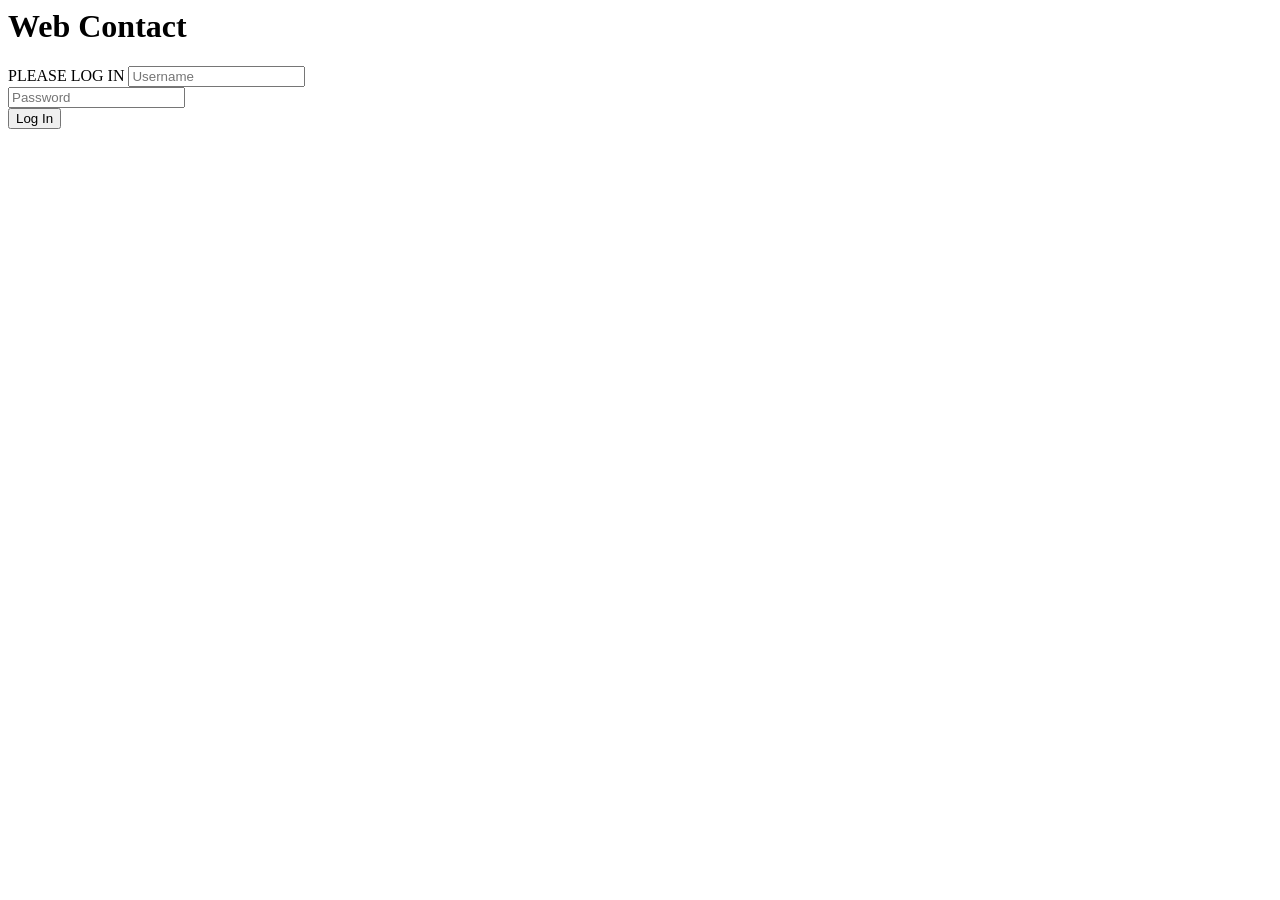
==== index.html @ 4e454c49 "Add files via upload These are the files I tweaked with just because I have some spare time." ====
<html>
<head>
	<title>Web Contact</title>
	<script type="text/javascript" src="js/md5.js"></script>
	<script type="text/javascript" src="js/code.js"></script>
    <link href="css/styles.css" rel="stylesheet">	
    <link href="https://fonts.googleapis.com/css?family=Ubuntu" rel="stylesheet">
</head>
<body>

<h1 id="title">Web Contact</h1>

<div id="loginDiv">
	<span id="inner-title">PLEASE LOG IN</span>
	<input type="text" id="loginName" placeholder="Username" /><br />
	<input type="password" id="loginPassword" placeholder="Password"/><br />
	<button type="button" id="loginButton" class="buttons" onclick="doLogin();"> Log In </button>
	<span id="loginResult"></span>
</div>

</body>
</html>
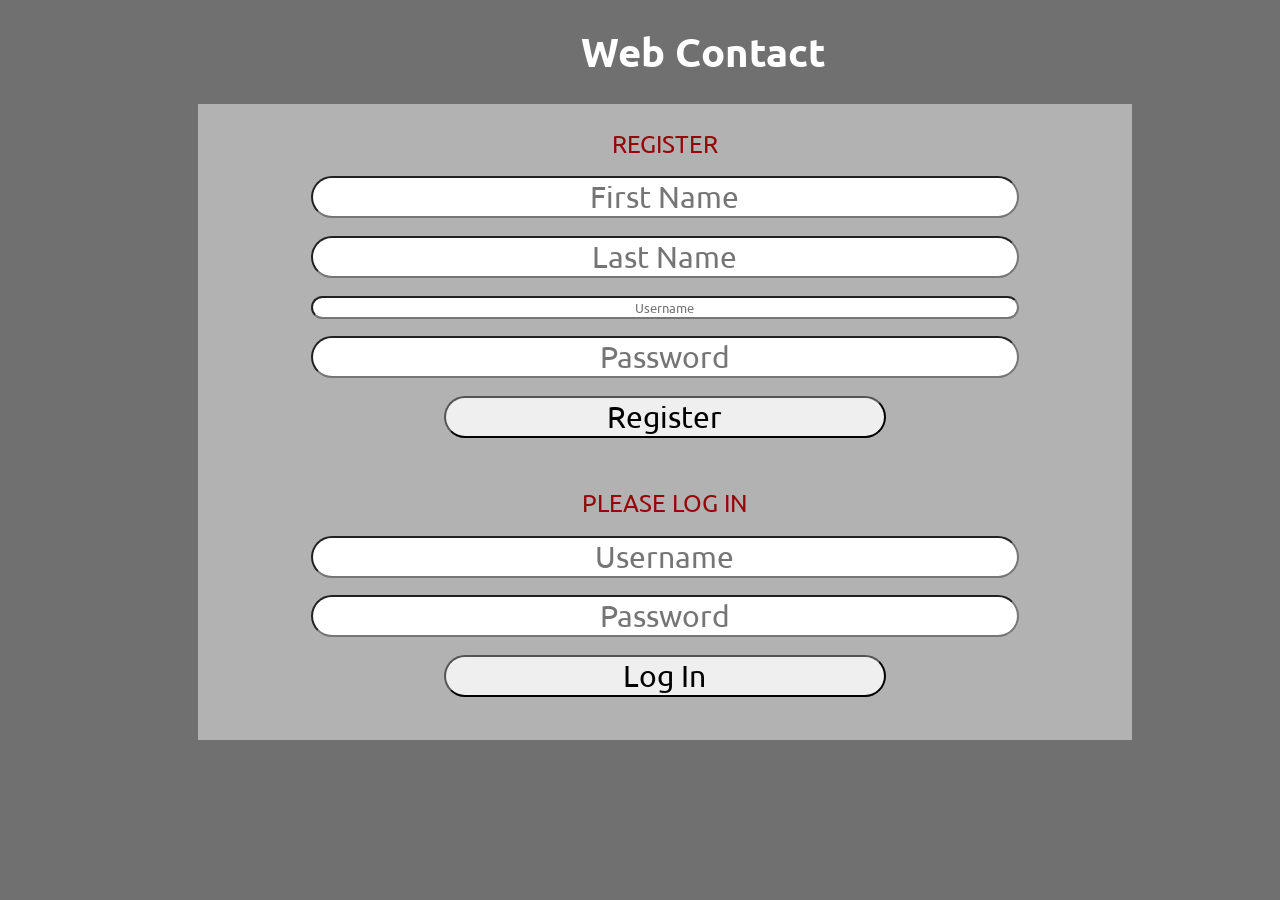
==== commit 5d9cdb32: "Implemented most backend features Implemented Registering, Add, Search, Delete, Edit functions as AP" ====
--- a/index.html
+++ b/index.html
@@ -10,6 +10,16 @@
 
 <h1 id="title">Web Contact</h1>
 
+<div id="registerDiv">
+	<span id="inner-title">REGISTER</span>
+	<input type="text" id="registerFirst" placeholder="First Name">
+	<input type="text" id="registerLast" placeholder="Last Name">
+	<input type="text" id="registerLogin" placeholder="Username">
+	<input type="password" id="registerPassword" placeholder="Password">
+	<button type="button" id="registerButton" class="buttons" onclick="doRegister();"> Register </button>
+	<span id="registerResult"></span>
+</div>
+
 <div id="loginDiv">
 	<span id="inner-title">PLEASE LOG IN</span>
 	<input type="text" id="loginName" placeholder="Username" /><br />
--- a/css/styles.css
+++ b/css/styles.css
@@ -0,0 +1,188 @@
+body 
+{
+    background-color: #707070;
+}
+
+#title 
+{
+    font-size: 40px;
+    width: 100%;
+    margin: 2% 5%;
+    text-align: center;
+    font-family: 'Ubuntu', sans-serif;
+    color: #FFFFFF;
+}
+
+#loginDiv
+{
+    font-size: 30px;
+    width: 70%;
+    margin-left: 15%;
+    padding: 25px;
+    background-color: #b2b2b2;
+}
+
+#registerDiv
+{
+    font-size: 30px;
+    width: 70%;
+    margin-left: 15%;
+    padding: 25px;
+    background-color: #b2b2b2;
+}
+
+#loggedInDiv
+{
+    font-size: 30px;
+    width: 70%;
+    margin-left: 15%;
+    padding: 25px;
+    background-color: #b2b2b2;
+}
+
+#accessUIDiv
+{
+    font-size: 30px;
+    width: 70%;
+    margin-left: 15%;
+    padding: 25px;
+    background-color: #b2b2b2;
+}
+
+.buttons
+{
+    font-size: 30px;
+    border-radius: 25px;
+    width: 50%;
+    margin-left: 25%;
+    font-family: 'Ubuntu', sans-serif;
+}
+
+.buttons:hover{
+    background-color: #00d5124f;
+    color: #FFFFFF;
+    opacity: 50%;
+}
+
+#loginName
+{
+	font-size: 30px;
+}
+#loginPassword
+{
+	font-size: 30px;
+}
+
+#registerName
+{
+	font-size: 30px;
+}
+#registerPassword
+{
+	font-size: 30px;
+}
+#registerFirst
+{
+	font-size: 30px;
+}
+#registerLast
+{
+	font-size: 30px;
+}
+#searchText
+{
+	font-size: 30px;
+}
+#colorText
+{
+	font-size: 30px;
+}
+
+input[type="text"],input[type="password"]{
+    border-radius: 25px;
+    text-align: center;
+    width: 80%;
+    margin-left: 10%;
+    margin-bottom: 2%;
+    font-family: 'Ubuntu', sans-serif;
+}
+
+#inner-title{
+    display: inline-block;
+    font-size: 0.8em;
+    width: 90%;
+    text-align: center;
+    margin-left: 5%;
+    margin-bottom: 2%;
+    font-family: 'Ubuntu', sans-serif;
+    color: #95060a;
+}
+
+#loginResult{
+    display: inline-block;
+    font-size: 0.8em;
+    width: 90%;
+    text-align: center;
+    margin-left: 5%;
+    margin-bottom: 2%;
+    font-family: 'Ubuntu', sans-serif;
+    color: #95060a;
+}
+
+#userName{
+    display: inline-block;
+    width: 80%;
+    margin-left: 10%;
+    text-align: center;
+}
+
+#logoutButton{
+    width: 20%;
+    margin-left: 40%;
+}
+
+select{
+    width: 30%;
+    margin-left: 35%;
+    margin-top: 2%;
+    font-size: 0.75em;
+    font-family: 'Ubuntu', sans-serif;
+}
+
+#colorSearchResult{
+    display: none;
+}
+
+#colorAddResult{
+    display: inline-block;
+    font-size: 0.8em;
+    width: 90%;
+    text-align: center;
+    margin-left: 5%;
+    margin-top: 2%;
+    margin-bottom: 1%;
+    font-family: 'Ubuntu', sans-serif;
+    color: #95060a;
+}
+
+.modal
+{
+	display: none;
+	position: fixed;
+	z-index: 1000;
+	left: 0;
+	top: 0;
+	width: 100%;
+	height: 100%;
+	background-color: rgba(0,0,0,0.5);
+}
+
+.modal-content
+{
+	background: white;
+	width: 400px;
+	margin: 10% auto;
+	padding: 20px;
+	border-radius: 8px;
+	text-align: center;
+}
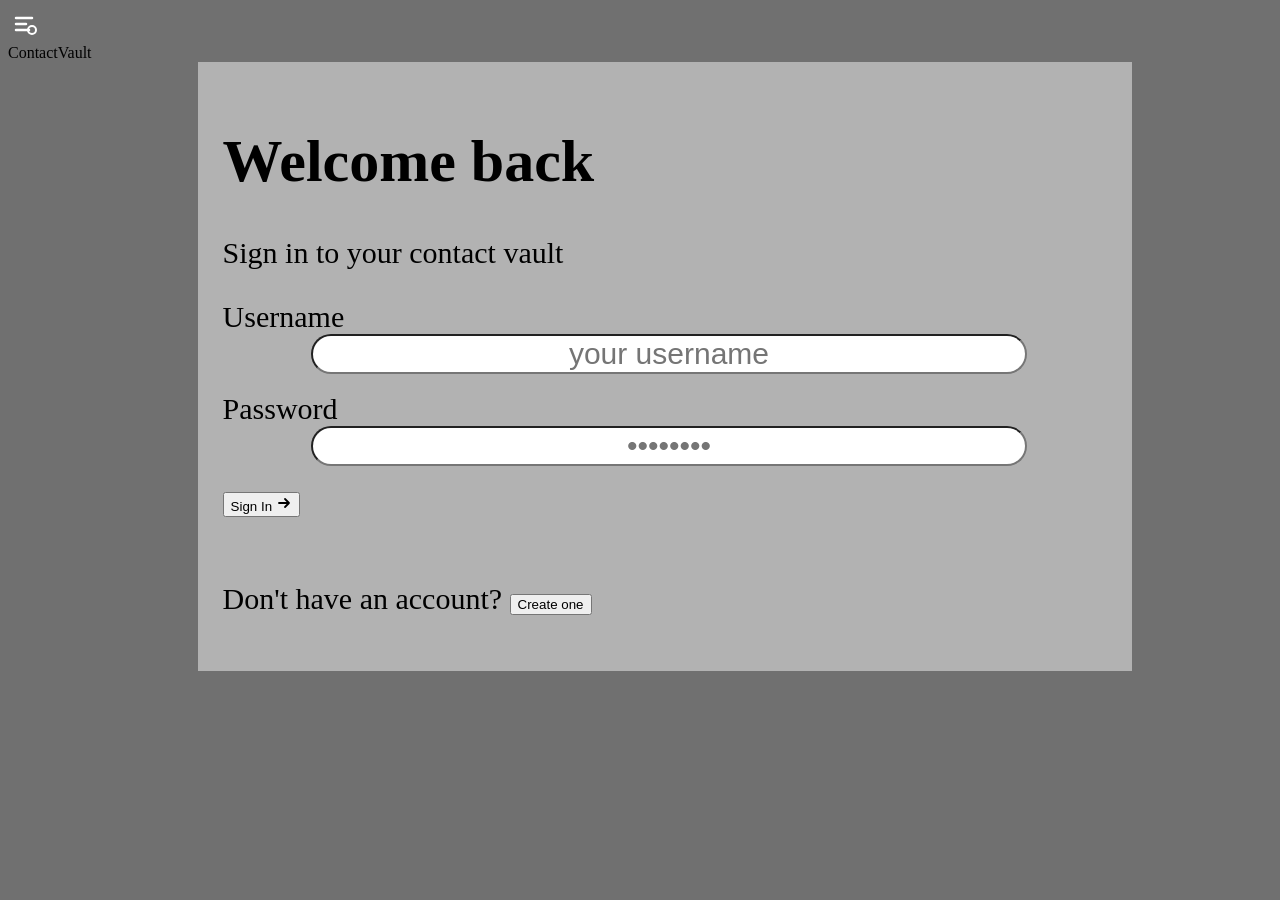
==== commit affcf888: "Hopefully nothing broken again" ====
--- a/index.html
+++ b/index.html
@@ -1,32 +1,114 @@
-<html>
+<!DOCTYPE html>
+<html lang="en">
 <head>
-	<title>Web Contact</title>
-	<script type="text/javascript" src="js/md5.js"></script>
-	<script type="text/javascript" src="js/code.js"></script>
-    <link href="css/styles.css" rel="stylesheet">	
-    <link href="https://fonts.googleapis.com/css?family=Ubuntu" rel="stylesheet">
+  <meta charset="UTF-8">
+  <meta name="viewport" content="width=device-width, initial-scale=1.0">
+  <title>ContactVault — Sign In</title>
+  <link href="https://fonts.googleapis.com/css2?family=DM+Serif+Display&family=DM+Sans:wght@300;400;500;600&display=swap" rel="stylesheet">
+  <script type="text/javascript" src="js/md5.js"></script>
+  <script type="text/javascript" src="js/code.js"></script>
+  <link href="css/styles.css" rel="stylesheet">
 </head>
-<body>
+<body class="auth-page">
 
-<h1 id="title">Web Contact</h1>
+  <div class="auth-bg">
+    <div class="auth-orb auth-orb--1"></div>
+    <div class="auth-orb auth-orb--2"></div>
+    <div class="auth-orb auth-orb--3"></div>
+  </div>
 
-<div id="registerDiv">
-	<span id="inner-title">REGISTER</span>
-	<input type="text" id="registerFirst" placeholder="First Name">
-	<input type="text" id="registerLast" placeholder="Last Name">
-	<input type="text" id="registerLogin" placeholder="Username">
-	<input type="password" id="registerPassword" placeholder="Password">
-	<button type="button" id="registerButton" class="buttons" onclick="doRegister();"> Register </button>
-	<span id="registerResult"></span>
-</div>
+  <div class="auth-container">
 
-<div id="loginDiv">
-	<span id="inner-title">PLEASE LOG IN</span>
-	<input type="text" id="loginName" placeholder="Username" /><br />
-	<input type="password" id="loginPassword" placeholder="Password"/><br />
-	<button type="button" id="loginButton" class="buttons" onclick="doLogin();"> Log In </button>
-	<span id="loginResult"></span>
-</div>
+    <div class="auth-brand">
+      <div class="auth-logo">
+        <svg width="32" height="32" viewBox="0 0 32 32" fill="none">
+          <rect width="32" height="32" rx="8" fill="var(--accent)"/>
+          <path d="M8 10h16M8 16h10M8 22h13" stroke="white" stroke-width="2.5" stroke-linecap="round"/>
+          <circle cx="24" cy="22" r="4" fill="var(--accent)" stroke="white" stroke-width="2"/>
+        </svg>
+      </div>
+      <span class="auth-brand-name">ContactVault</span>
+    </div>
 
+    <!-- LOGIN PANEL -->
+    <div id="loginDiv" class="auth-card" style="display:block;">
+      <div class="auth-card-header">
+        <h1 class="auth-title">Welcome back</h1>
+        <p class="auth-subtitle">Sign in to your contact vault</p>
+      </div>
+
+      <div class="field-group">
+        <label class="field-label" for="loginName">Username</label>
+        <input type="text" id="loginName" class="field-input" placeholder="your username" autocomplete="username">
+      </div>
+      <div class="field-group">
+        <label class="field-label" for="loginPassword">Password</label>
+        <input type="password" id="loginPassword" class="field-input" placeholder="••••••••" autocomplete="current-password">
+      </div>
+
+      <button type="button" class="btn btn--primary btn--full" onclick="doLogin()">
+        Sign In
+        <svg width="16" height="16" viewBox="0 0 16 16" fill="none"><path d="M3 8h10M9 4l4 4-4 4" stroke="currentColor" stroke-width="1.8" stroke-linecap="round" stroke-linejoin="round"/></svg>
+      </button>
+
+      <span id="loginResult" class="auth-msg"></span>
+
+      <p class="auth-switch">
+        Don't have an account?
+        <button type="button" class="auth-link" onclick="showRegister()">Create one</button>
+      </p>
+    </div>
+
+    <!-- REGISTER PANEL -->
+    <div id="registerDiv" class="auth-card" style="display:none;">
+      <div class="auth-card-header">
+        <h1 class="auth-title">Create account</h1>
+        <p class="auth-subtitle">Start managing your contacts</p>
+      </div>
+
+      <div class="field-row">
+        <div class="field-group">
+          <label class="field-label" for="registerFirst">First Name</label>
+          <input type="text" id="registerFirst" class="field-input" placeholder="Jane">
+        </div>
+        <div class="field-group">
+          <label class="field-label" for="registerLast">Last Name</label>
+          <input type="text" id="registerLast" class="field-input" placeholder="Doe">
+        </div>
+      </div>
+      <div class="field-group">
+        <label class="field-label" for="registerLogin">Username</label>
+        <input type="text" id="registerLogin" class="field-input" placeholder="janedoe" autocomplete="username">
+      </div>
+      <div class="field-group">
+        <label class="field-label" for="registerPassword">Password</label>
+        <input type="password" id="registerPassword" class="field-input" placeholder="••••••••" autocomplete="new-password">
+      </div>
+
+      <button type="button" class="btn btn--primary btn--full" onclick="doRegister()">
+        Create Account
+        <svg width="16" height="16" viewBox="0 0 16 16" fill="none"><path d="M3 8h10M9 4l4 4-4 4" stroke="currentColor" stroke-width="1.8" stroke-linecap="round" stroke-linejoin="round"/></svg>
+      </button>
+
+      <span id="registerResult" class="auth-msg"></span>
+
+      <p class="auth-switch">
+        Already have an account?
+        <button type="button" class="auth-link" onclick="showLogin()">Sign in</button>
+      </p>
+    </div>
+
+  </div>
+
+  <script>
+    function showRegister() {
+      document.getElementById('loginDiv').style.display = 'none';
+      document.getElementById('registerDiv').style.display = 'block';
+    }
+    function showLogin() {
+      document.getElementById('registerDiv').style.display = 'none';
+      document.getElementById('loginDiv').style.display = 'block';
+    }
+  </script>
 </body>
 </html>
